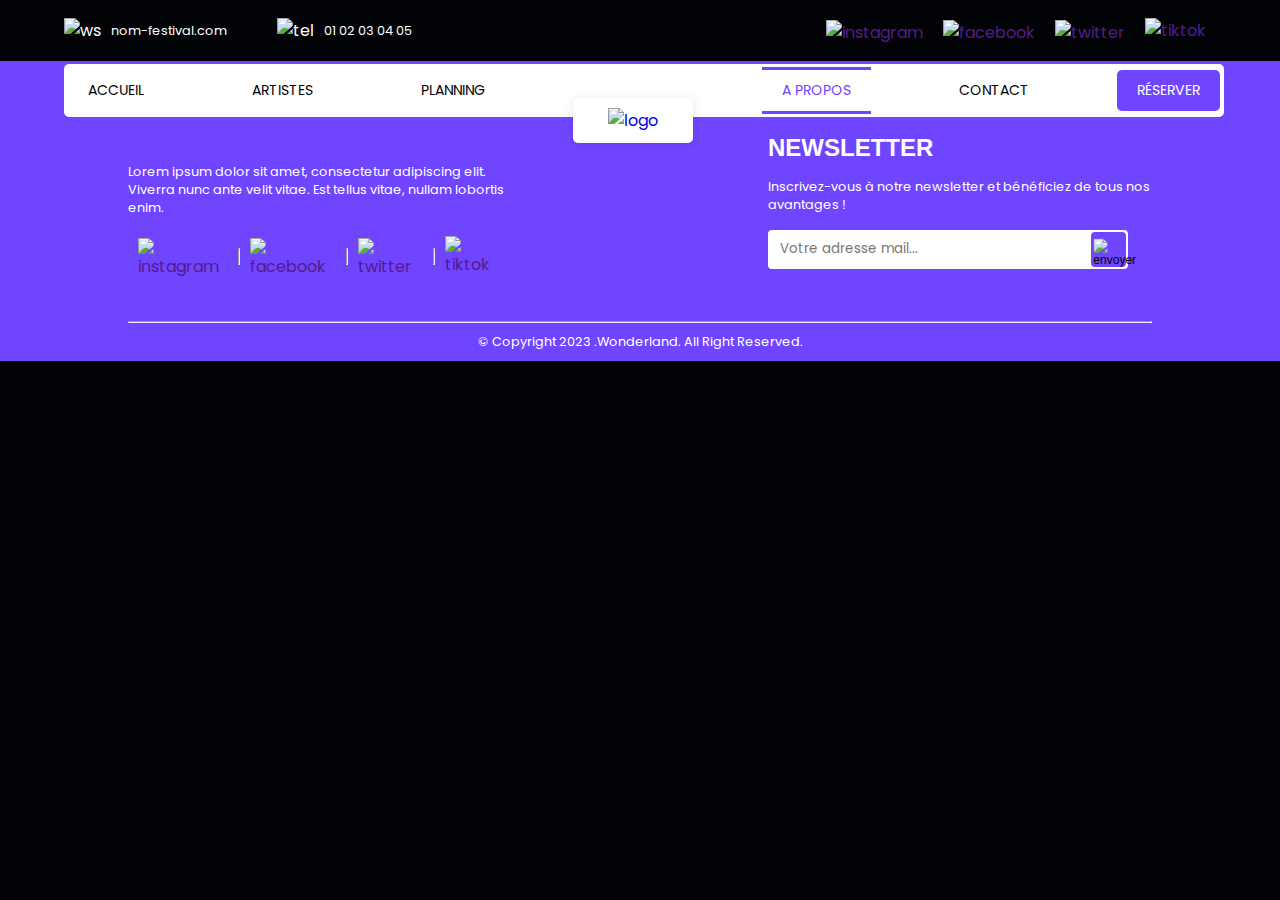
==== a_propos.html @ fb803db6 "all pages created" ====
<!DOCTYPE html>
<html lang="fr">

<head>
    <meta charset="UTF-8">
    <meta http-equiv="X-UA-Compatible" content="IE=edge">
    <meta name="viewport" content="width=device-width, initial-scale=1.0">
    <link rel="icon" href="img/logo_favicon.png">

    <link rel="preconnect" href="https://fonts.googleapis.com">
    <link rel="preconnect" href="https://fonts.gstatic.com" crossorigin>
    <link href="https://fonts.googleapis.com/css2?family=Poppins:ital,wght@0,100;0,200;0,300;0,400;0,500;0,600;0,700;0,800;0,900;1,100;1,200;1,300;1,400;1,500;1,600;1,700;1,800;1,900&display=swap"
        rel="stylesheet">
    <link rel="stylesheet" href="css/global.css">
    <link rel="stylesheet" href="css/a_propos.css">

    <title>WonderLand - Accueil</title>
</head>

<body>
    <div class="nav">
        <input type="checkbox" id="nav-check">
        <div class="nav-top">
            <div class="contactInfos">
                <div class="info">
                    <img src="img/mail-fill.svg" alt="ws">
                    <p>nom-festival.com</p>
                </div>
                <div class="info">
                    <img src="img/phone-fill.svg" alt="tel">
                    <p>01 02 03 04 05</p>
                </div>
            </div>

            <div class="socials">
                <a href=""><img src="img/instagram-fill.svg" alt="instagram"></a>
                <a href=""><img src="img/facebook-fill.svg" alt="facebook"></a>
                <a href=""><img src="img/twitter-fill.svg" alt="twitter"></a>
                <a href="" id="tiktok-link"><img id="tiktok" src="img/tiktok-fill.svg" alt="tiktok"></a>
            </div>
        </div>
        <div class="nav-btn">
            <label for="nav-check">
                <span></span>
                <span></span>
                <span></span>
            </label>
        </div>
        <a href="index.html"><img class="logo-hamburger" src="img/logo_mobile.png" alt="logo"></a>
        <a href="reserver.php"><svg class="icon-reserver" xmlns="http://www.w3.org/2000/svg" width="30" height="30" fill="currentColor" class="bi bi-calendar" viewBox="0 0 16 16"> <path d="M3.5 0a.5.5 0 0 1 .5.5V1h8V.5a.5.5 0 0 1 1 0V1h1a2 2 0 0 1 2 2v11a2 2 0 0 1-2 2H2a2 2 0 0 1-2-2V3a2 2 0 0 1 2-2h1V.5a.5.5 0 0 1 .5-.5zM1 4v10a1 1 0 0 0 1 1h12a1 1 0 0 0 1-1V4H1z"/> </svg></a>

        <div class="nav-bottom">
            <a href="index.html" class="link">ACCUEIL</a>
            <a href="artistes.php" class="link">ARTISTES</a>
            <a href="planning.html" class="link">PLANNING</a>
            <a href="index.html"><img class="logo" src="img/logo_mobile.png" alt="logo"></a>
            <a href="a_propos.html" class="link active">A PROPOS</a>
            <a href="contact.php" class="link">CONTACT</a>
            <a href="reserver.php" class="link" id="reserver">RÉSERVER</a>
        </div>
    </div>







    <footer>
        <div class="informations">
            <div class="text">
                <img class="logo" src="img/logo.png" alt="">
                <p>Lorem ipsum dolor sit amet, consectetur adipiscing elit. Viverra nunc ante velit vitae. Est tellus vitae, nullam lobortis enim.</p>
                <div class="socials">
                    <a href=""><img src="img/instagram-fill.svg" alt="instagram"></a>
                    <hr>
                    <a href=""><img src="img/facebook-fill.svg" alt="facebook"></a>
                    <hr>
                    <a href=""><img src="img/twitter-fill.svg" alt="twitter"></a>
                    <hr>
                    <a href="" id="tiktok-link"><img id="tiktok" src="img/tiktok-fill.svg" alt="tiktok"></a>
                </div>
            </div>
            <div class="newsletter">
                <h2>NEWSLETTER</h2>
                <p>Inscrivez-vous à notre newsletter et bénéficiez de tous nos avantages !</p>
                <form action="#">
                    <input type="text" name="mail" placeholder="Votre adresse mail...">
                    <button type="submit">
                        <img src="img/send.svg" alt="envoyer">
                    </button>
                </form>
            </div>
        </div>
        <div class="copyright">
            <hr>
            <p>&copy Copyright 2023 .Wonderland. All Right Reserved.</p>
        </div>
    </footer>
    <script src="js/script.js"></script>
</body>

</html>
---- css/global.css ----
@font-face {
    font-family: 'Stora';
    src: url('stora/Stora.ttf') format('truetype');
}

* {
    margin: 0;
    padding: 0;
}

a {
    text-decoration: none;
}

body {
    background-color: #020307;
    color: white;
}

.nav {
    font-family: 'Poppins', sans-serif;
    display: flex;
    width: 100%;
    flex-direction: column;
    z-index: 999;
}

.nav .nav-top {
    display: flex;
    justify-content: space-between;
    padding-top: 15px;
    padding-bottom: 15px;
    padding-left: 5%;
    padding-right: 5%;
    transition: all 0.4s;
}

.nav .nav-top .contactInfos {
    display: flex;
    align-items: center;
    gap: 50px;
}

.nav .nav-top .contactInfos .info {
    display: flex;
    align-items: center;
    gap: 10px;
}

.nav .nav-top .contactInfos .info p {
    font-size: 0.8rem;
}

.socials {
    display: flex;
    align-items: center;
}

.socials hr {
    height: 15px;
}

.socials a {
    margin: 0px 10px;
}

.socials a img {
    width: 16px;
    opacity: 1;
    transition: all 0.2s;
    transform: translateY(2px);
}

.socials a img:hover {
    opacity: 0.6;
    transition: all 0.2s;
}

.socials #tiktok-link {
    margin: 5px 10px;
    margin-top: 1px;
}

.socials a #tiktok {
    width: 10.5px;
}

.nav .logo-hamburger{
    display: none;
}
.nav a .icon-reserver{
    display: none;
}
.nav .nav-bottom {
    position: absolute;
    width: 90%;
    display: flex;
    align-items: center;
    justify-content: space-between;
    background-color: white;
    color: #020307;
    padding: 3px 4px;
    border-radius: 5px;
    margin-left: 5%;
    margin-right: 5rem;
    margin-top: 4rem;
    z-index: 999;
}

.nav .nav-bottom .link {
    border-top: 3px solid #fff;
    border-bottom: 3px solid #fff;
    color: #020307;
    padding: 10px 20px;
    font-size: clamp(11px, 1.1vw, 16px);
    transition: all 0.3s;
}

.nav .nav-bottom .link:hover {
    border-top: 3px solid #6F45FF;
    border-bottom: 3px solid #6F45FF;
    color: #6F45FF;
    transition: all 0.3s;
}

.nav .nav-bottom .link.active {
    border-top: 3px solid #6F45FF;
    border-bottom: 3px solid #6F45FF;
    color: #6F45FF;
    transition: all 0.3s;
}

.nav .nav-bottom #reserver {
    color: #fff;
    background-color: #6F45FF;
    border: none;
    border-radius: 5px;
    transition: background-color 0.2s;
}

.nav .nav-bottom #reserver:hover {
    color: #fff;
    background-color: #CC67F6;
    border: none;
    border-radius: 5px;
    transition: background-color 0.2s;
}

.nav .nav-bottom .logo {
    background-color: #fff;
    width: 125px;
    padding: 10px 35px;
    position: relative;
    z-index: 1;
    margin-top: -64px;
    transform: translateY(35px);
    /*border: 4px solid #fff;*/
    border-radius: 5px;
    box-shadow: 0px 1px 10px rgba(0, 0, 0, 0.1);
}

.nav>.nav-btn, .nav>#nav-check {
    display: none;
}

/* Media query pour les petits écrans */
@media screen and (max-width: 1004px) {
    .nav {
        justify-content: center;
    }

    .nav .nav-top {
        display: none;
    }

    .nav .nav-bottom {
        background-color: red;
    }

    .nav>.nav-btn {
        display: inline-block;
        position: absolute;
        left: 0px;
        top: 0px;
        margin-top: 14px;
        padding-right: 1rem;
        z-index: 1000;
    }

    .nav>.nav-btn>label {
        display: inline-block;
        width: 15px;
        height: 15px;
        padding: 13px;
        margin-left: 20px;
    }

    .nav>.nav-btn>label:hover,
    .nav #nav-check:checked~.nav-btn>label {
        background-color: none;
    }

    .nav>.nav-btn>label>span {
        display: block;
        width: 25px;
        height: 7px;
        border-top: 2px solid #fff;
        transition: all 0.3s;
        cursor: pointer;
    }

    .nav>.nav-bottom {
        position: absolute;
        display: flex;
        width: 100%;
        background-color: #fff;
        height: 0px;
        transition: all 0.3s ease-in;
        overflow: hidden;
        top: 0px;
        left: 0px;
        margin: 0;
        padding: 0;
        border: none;
        flex-direction: column;
        justify-content: flex-start;    
    }

    .nav>.nav-bottom .logo{
        display: none;
    }

    .nav>.nav-bottom>.link {
        display: block;
        width: 100%;
        color: #020307;
        font-size: 1rem;
        margin-top: 7vh;
    }

    .nav .logo-hamburger {
        position: absolute;
        display: block;
        width: 11%;
        margin-left: 50%;
        transform: translateX(-50%);
        margin-top: 10px;
        z-index: 1002;
    }

    .nav .icon-reserver{
        position: absolute;
        display: block !important;
        right: 0;
        padding-top: 12px;
        transform: translateX(-50%);
        margin-top: 10px;
        margin-right: 10px;
        z-index: 1002;
        fill: #CC67F6;
    }

    .nav>#nav-check:not(:checked)~.nav-bottom {
        height: 0px;
        text-align: center;
    }
    .nav>#nav-check:checked~.nav-btn {
        position: fixed;
    }
    .nav>#nav-check:checked~.nav-btn span {
        border-top: 2px solid #CC67F6;
        transition: all 0.3s;
    }
    .nav>#nav-check:checked~.nav.icon-reserver {
        fill: #020307 !important;
    }
    .nav>#nav-check:checked~.nav-bottom {
        position: fixed;
        height: calc(100% + 85px);
        overflow-y: auto;
        text-align: center;
        padding-top: 20px;
    }
    
    
}

h1,
h2,
h3 {
    font-family: 'Stora', sans-serif;
}

.highlightRose {
    color: #FFACEE;
}

.highlightVert {
    color: #83FFE2;
}

.button1 {
    position: relative;
    background-color: #6F45FF;
    color: #020307;
    font-weight: 600;
    padding: 10px 40px;
    border-radius: 8px;
    border: 1px solid #6F45FF;
    overflow: hidden;
    transition: all 0.2s;
}

.button1::after {
    content: '';
    position: absolute;
    width: 100%;
    top: -5px;
    right: 0px;
    bottom: 0px;
    left: 4px;
    background-color: transparent;
    border: 1px solid #6F45FF;
    border-radius: 8px;
    z-index: -1;
    transition: all 0.2s;
}

.button1:hover {
    position: relative;
    background-color: #FFACEE;
    color: #020307;
    font-weight: 600;
    border: 1px solid #FFACEE;
    padding: 10px 40px;
    border-radius: 8px;
    overflow: hidden;
    transition: all 0.2s;
}

.button1:hover::after {
    content: '';
    position: absolute;
    top: -1px;
    right: 0px;
    bottom: 0px;
    left: -1px;
    background-color: transparent;
    border: 1px solid #FFACEE;
    border-radius: 8px;
    z-index: -1;
    transition: all 0.2s;
}

.button2 {
    background-color: transparent;
    color: #83FFE2;
    font-weight: 600;
    padding: 10px 40px;
    border-radius: 8px;
    border: 1px solid #83FFE2;
    transition: all 0.3s;
}

.button2:hover {
    background-color: #83FFE2;
    color: #020307;
    font-weight: 600;
    padding: 10px 40px;
    border-radius: 8px;
    border: 1px solid #83FFE2;
    transition: all 0.3s;
}

.button3 {
    position: relative;
    background-color: #CC67F6;
    color: #fff;
    font-size: 0.8rem;
    font-weight: 400;
    padding: 7px 15px;
    border-radius: 0px;
    border: 1px solid #CC67F6;
    overflow: visible;
    transition: all 0.2s;
    z-index: 2;
}

.button3::before {
    content: url(../img/play.svg);
    margin-right: 5px;
}

.button3::after {
    content: '';
    position: absolute;
    width: 100%;
    top: 7px;
    right: 0px;
    bottom: -7px;
    left: 7px;
    background-color: #FFACEE;
    border: 1px solid #FFACEE;
    border-radius: 0px;
    z-index: -1;
    transition: all 0.2s;
}

.button3:hover {
    position: relative;
    background-color: #FFACEE;
    color: #020307;
    font-weight: 400;
    border: 1px solid #FFACEE;
    padding: 7px 15px;
    border-radius: 0px;
    overflow: hidden;
    transition: all 0.2s;
}

.button3:hover::after {
    content: '';
    position: absolute;
    top: -1px;
    right: 0px;
    bottom: 0px;
    left: -1px;
    background-color: transparent;
    border: 1px solid #FFACEE;
    border-radius: 0px;
    transition: all 0.2s;
}

footer {
    background-color: #6F45FF;
    padding-left: 10%;
    padding-right: 10%;
}

footer .informations {
    display: flex;
    align-items: center;
    gap: 25%;
    padding-top: 6%;
    padding-bottom: 4%;
}

footer .informations .text {
    flex: 20%;
}

footer .informations p {
    font-size: 0.8rem;
    margin-top: 1rem;
    margin-bottom: 1rem;
}

footer .informations .logo {
    width: 150px;
}

f footer .socials a {
    margin: 0px 25px;
}

footer .socials #tiktok {
    width: 12px;
}

footer .informations .newsletter {
    flex: 20%;
}

footer .informations .newsletter input[type="text"] {
    width: 90%;
    height: 35px;
    border: 2px solid #fff;
    border-radius: 4px;
    font-family: 'Poppins', sans-serif;
    padding-left: 10px;
}

footer .informations .newsletter button {
    cursor: pointer;
    position: absolute;
    margin-top: 2px;
    margin-left: -37px;
    width: 35px;
    height: 35px;
    background-color: #6F45FF;
    border: none;
    border-radius: 4px;
    transition: all 0.3s;
}

footer .informations .newsletter button:hover {
    background-color: #CC67F6;
    transition: all 0.3s;
}

footer .informations .newsletter button img {
    margin-top: 5px;
    transform: scale(0.9);
}

footer .copyright p {
    font-size: 0.8rem;
    text-align: center;
    padding: 10px;
}
---- css/a_propos.css ----
@font-face {
    font-family: 'Stora';
    src: url('../stora/Stora.ttf') format('truetype');
}
body{
    font-family: 'Poppins', sans-serif;
}
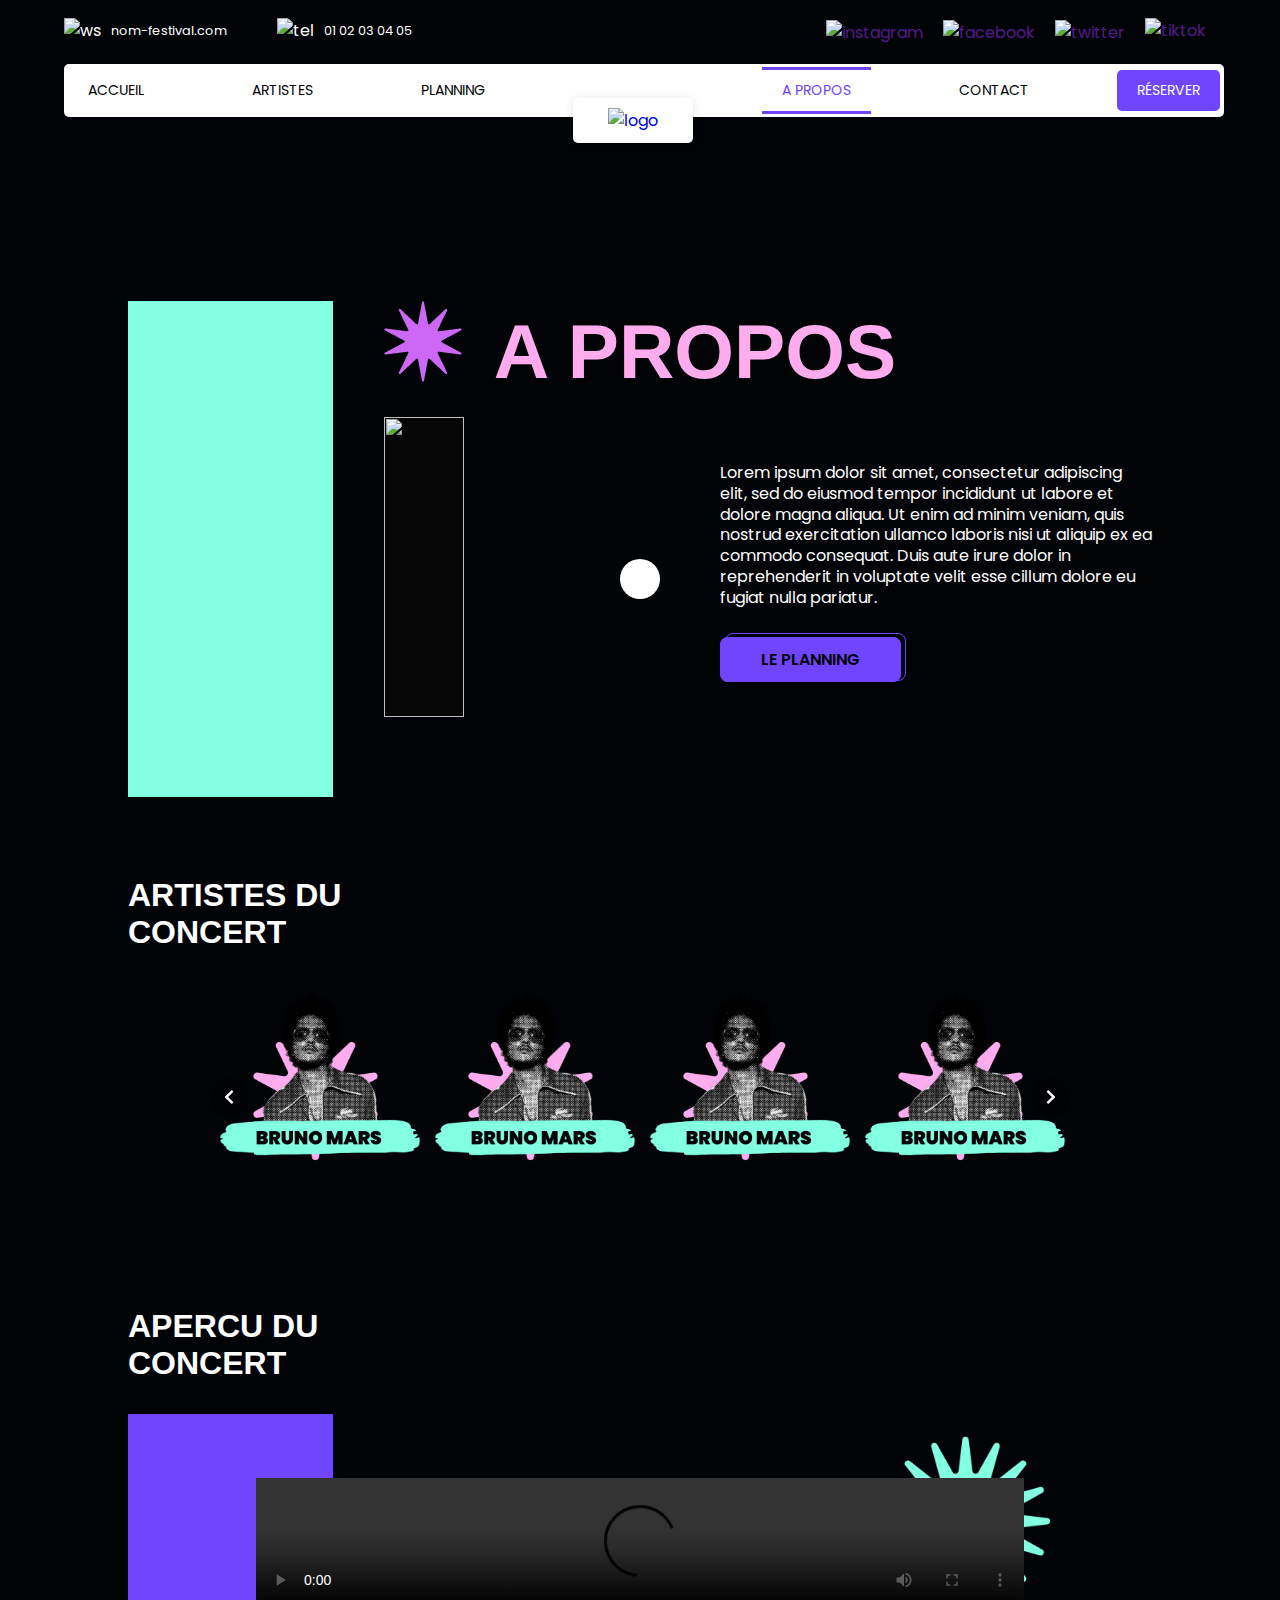
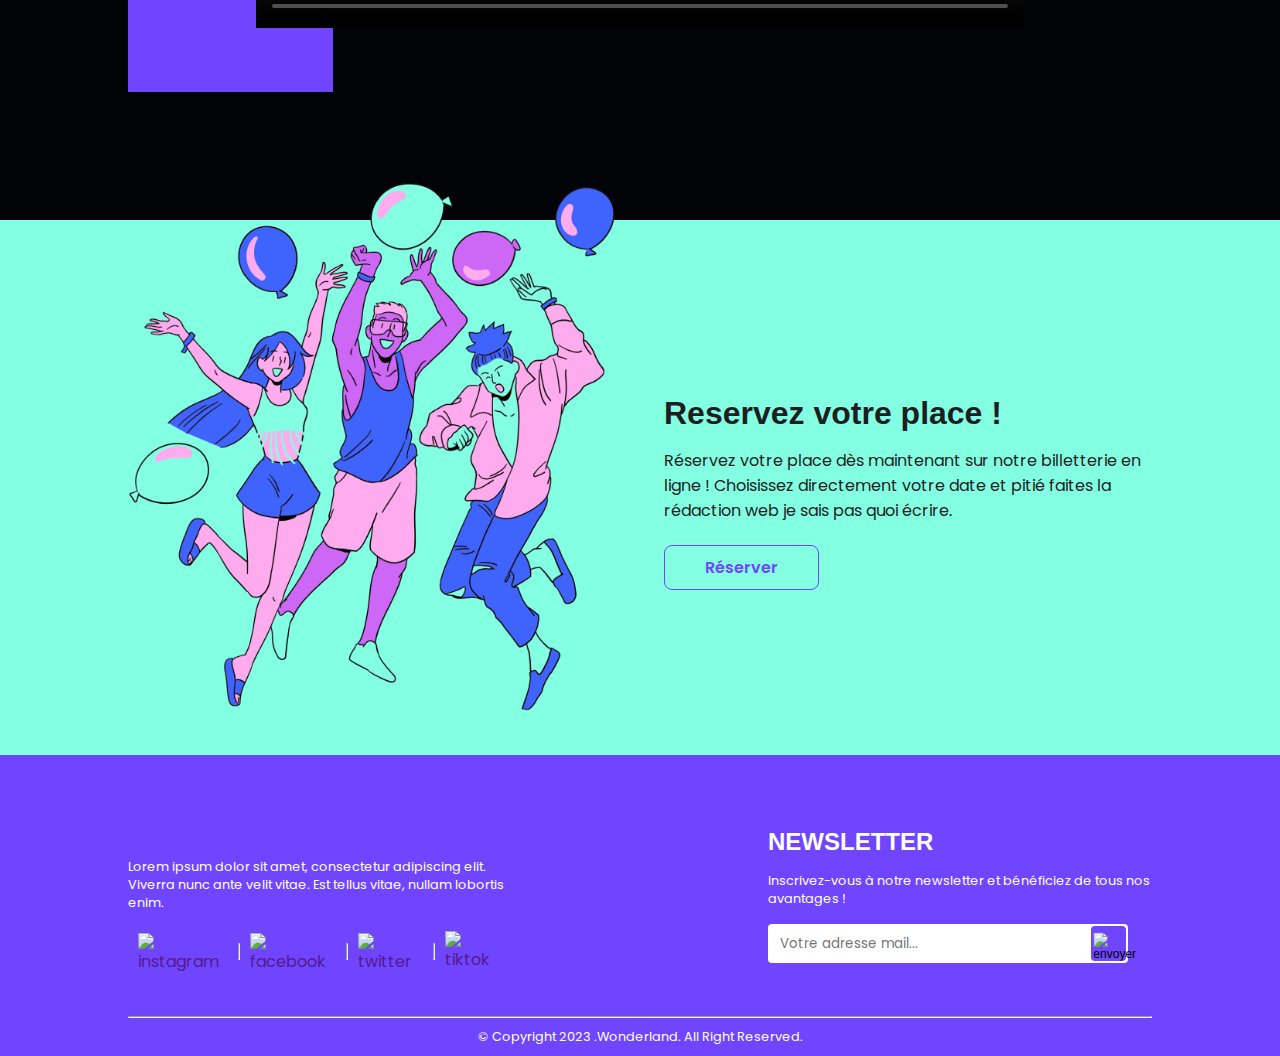
==== commit bfa423d5: "Page a propos" ====
--- a/a_propos.html
+++ b/a_propos.html
@@ -9,7 +9,8 @@
 
     <link rel="preconnect" href="https://fonts.googleapis.com">
     <link rel="preconnect" href="https://fonts.gstatic.com" crossorigin>
-    <link href="https://fonts.googleapis.com/css2?family=Poppins:ital,wght@0,100;0,200;0,300;0,400;0,500;0,600;0,700;0,800;0,900;1,100;1,200;1,300;1,400;1,500;1,600;1,700;1,800;1,900&display=swap"
+    <link
+        href="https://fonts.googleapis.com/css2?family=Poppins:ital,wght@0,100;0,200;0,300;0,400;0,500;0,600;0,700;0,800;0,900;1,100;1,200;1,300;1,400;1,500;1,600;1,700;1,800;1,900&display=swap"
         rel="stylesheet">
     <link rel="stylesheet" href="css/global.css">
     <link rel="stylesheet" href="css/a_propos.css">
@@ -47,7 +48,11 @@
             </label>
         </div>
         <a href="index.html"><img class="logo-hamburger" src="img/logo_mobile.png" alt="logo"></a>
-        <a href="reserver.php"><svg class="icon-reserver" xmlns="http://www.w3.org/2000/svg" width="30" height="30" fill="currentColor" class="bi bi-calendar" viewBox="0 0 16 16"> <path d="M3.5 0a.5.5 0 0 1 .5.5V1h8V.5a.5.5 0 0 1 1 0V1h1a2 2 0 0 1 2 2v11a2 2 0 0 1-2 2H2a2 2 0 0 1-2-2V3a2 2 0 0 1 2-2h1V.5a.5.5 0 0 1 .5-.5zM1 4v10a1 1 0 0 0 1 1h12a1 1 0 0 0 1-1V4H1z"/> </svg></a>
+        <a href="reserver.php"><svg class="icon-reserver" xmlns="http://www.w3.org/2000/svg" width="30" height="30"
+                fill="currentColor" class="bi bi-calendar" viewBox="0 0 16 16">
+                <path
+                    d="M3.5 0a.5.5 0 0 1 .5.5V1h8V.5a.5.5 0 0 1 1 0V1h1a2 2 0 0 1 2 2v11a2 2 0 0 1-2 2H2a2 2 0 0 1-2-2V3a2 2 0 0 1 2-2h1V.5a.5.5 0 0 1 .5-.5zM1 4v10a1 1 0 0 0 1 1h12a1 1 0 0 0 1-1V4H1z" />
+            </svg></a>
 
         <div class="nav-bottom">
             <a href="index.html" class="link">ACCUEIL</a>
@@ -60,9 +65,148 @@
         </div>
     </div>
 
-
-
-
+    <div class="resume">
+        <div class="rectangle"></div>
+        <div class="title">
+            <h1>A PROPOS</h1>
+        </div>
+        <div class="content">
+            <div class="carrousel" style="--object-fit:cover">
+                <div class="slides">
+                    <img src="https://picsum.photos/1920/1080?random=1">
+                    <img src="https://picsum.photos/1920/1080?random=5">
+                    <img src="https://picsum.photos/1920/1080?random=3">
+                    <img src="https://picsum.photos/1920/1080?random=4">
+                </div>
+            </div>
+            <div class="paragraphe">
+                <p>Lorem ipsum dolor sit amet, consectetur adipiscing elit, sed do eiusmod tempor incididunt ut labore
+                    et
+                    dolore magna aliqua. Ut enim ad minim veniam, quis nostrud exercitation ullamco laboris nisi ut
+                    aliquip
+                    ex
+                    ea commodo consequat. Duis aute irure dolor in reprehenderit in voluptate velit esse cillum dolore
+                    eu
+                    fugiat
+                    nulla pariatur.</p>
+                <br><br>
+                <a href="#" class="button1">LE PLANNING</a>
+            </div>
+        </div>
+    </div>
+
+
+    <div class="artistes">
+        <div class="title2">
+            <h1>ARTISTES DU<br>CONCERT</h1>
+        </div>
+
+
+        <div class="va-carrousel-section">
+            <div class="va-whitewrap">
+                <div id="va_container">
+                    <button class="deals-scroll-left deals-paddle">
+                        <svg aria-hidden="true" focusable="false" data-prefix="fas" data-icon="chevron-left"
+                            class="svg-inline--fa fa-chevron-left fa-w-10" role="img" xmlns="http://www.w3.org/2000/svg"
+                            viewBox="0 0 320 512">
+                            <path fill="currentColor"
+                                d="M34.52 239.03L228.87 44.69c9.37-9.37 24.57-9.37 33.94 0l22.67 22.67c9.36 9.36 9.37 24.52.04 33.9L131.49 256l154.02 154.75c9.34 9.38 9.32 24.54-.04 33.9l-22.67 22.67c-9.37 9.37-24.57 9.37-33.94 0L34.52 272.97c-9.37-9.37-9.37-24.57 0-33.94z">
+                            </path>
+                        </svg>
+                    </button>
+
+                    <div class="va-carrousel-flexbox">
+                        <div class="va-card"> <a class="link-plain" target="_blank"> <img class="va-thumbnail"
+                                    src="img/brunomars-carrousel.png">
+                            </a> </div>
+                        <div class="va-card"> <a class="link-plain" target="_blank"> <img class="va-thumbnail"
+                                    src="img/brunomars-carrousel.png">
+                            </a> </div>
+                        <div class="va-card"> <a class="link-plain" target="_blank"> <img class="va-thumbnail"
+                                    src="img/brunomars-carrousel.png">
+                            </a> </div>
+                        <div class="va-card"> <a class="link-plain" target="_blank"> <img class="va-thumbnail"
+                                    src="img/brunomars-carrousel.png">
+                            </a> </div>
+                        <div class="va-card"> <a class="link-plain" target="_blank"> <img class="va-thumbnail"
+                                    src="img/brunomars-carrousel.png">
+                            </a> </div>
+                        <div class="va-card"> <a class="link-plain" target="_blank"> <img class="va-thumbnail"
+                                    src="img/brunomars-carrousel.png">
+                            </a> </div>
+                        <div class="va-card"> <a class="link-plain" target="_blank"> <img class="va-thumbnail"
+                                    src="img/brunomars-carrousel.png">
+                            </a> </div>
+                        <div class="va-card"> <a class="link-plain" target="_blank"> <img class="va-thumbnail"
+                                    src="img/brunomars-carrousel.png">
+                            </a> </div>
+                        <div class="va-card"> <a class="link-plain" target="_blank"> <img class="va-thumbnail"
+                                    src="img/brunomars-carrousel.png">
+                            </a> </div>
+                        <div class="va-card"> <a class="link-plain" target="_blank"> <img class="va-thumbnail"
+                                    src="img/brunomars-carrousel.png">
+                            </a> </div>
+                        <div class="va-card"> <a class="link-plain" target="_blank"> <img class="va-thumbnail"
+                                    src="img/brunomars-carrousel.png">
+                            </a> </div>
+                        <div class="va-card"> <a class="link-plain" target="_blank"> <img class="va-thumbnail"
+                                    src="img/brunomars-carrousel.png">
+                            </a> </div>
+                        <div class="va-card"> <a class="link-plain" target="_blank"> <img class="va-thumbnail"
+                                    src="img/brunomars-carrousel.png">
+                            </a> </div>
+                        <div class="va-card"> <a class="link-plain" target="_blank"> <img class="va-thumbnail"
+                                    src="img/brunomars-carrousel.png">
+                            </a> </div>
+                        <div class="va-card"> <a class="link-plain" target="_blank"> <img class="va-thumbnail"
+                                    src="img/brunomars-carrousel.png">
+                            </a> </div>
+                        <div class="va-card"> <a class="link-plain" target="_blank"> <img class="va-thumbnail"
+                                    src="img/brunomars-carrousel.png">
+                            </a> </div>
+                    </div>
+
+                    <button class="deals-scroll-right deals-paddle">
+                        <svg aria-hidden="true" focusable="false" data-prefix="fas" data-icon="chevron-right"
+                            class="svg-inline--fa fa-chevron-right fa-w-10" role="img"
+                            xmlns="http://www.w3.org/2000/svg" viewBox="0 0 320 512">
+                            <path fill="currentColor"
+                                d="M285.476 272.971L91.132 467.314c-9.373 9.373-24.569 9.373-33.941 0l-22.667-22.667c-9.357-9.357-9.375-24.522-.04-33.901L188.505 256 34.484 101.255c-9.335-9.379-9.317-24.544.04-33.901l22.667-22.667c9.373-9.373 24.569-9.373 33.941 0L285.475 239.03c9.373 9.372 9.373 24.568.001 33.941z">
+                            </path>
+                        </svg>
+                    </button>
+                </div>
+            </div>
+        </div>
+    </div>
+
+
+    <div class="apercu">
+        <div class="title2">
+            <h1>APERCU DU<br>CONCERT</h1>
+        </div>
+        <div class="design-video">
+            <div class="rectangle"></div>
+            <video controls width="500">
+                <source src="img/video/seb.mp4" type="video/mp4">
+                Votre navigateur ne supporte pas la lecture de vidéos.
+              </video>
+        </div>
+    </div>
+
+    <div class="reserver">
+        <div class="design">
+            <img src="img/design_a_propos.png" alt="design">
+        </div>
+        <div class="content">
+            <h1>Reservez votre place !</h1>
+            <p>Réservez votre place dès maintenant sur notre
+                billetterie en ligne ! Choisissez directement
+                votre date et pitié faites la rédaction web je sais
+                pas quoi écrire.</p>
+            <a class="button2" href="reserver.html">Réserver</a>
+        </div>
+    </div>
 
 
 
@@ -70,7 +214,8 @@
         <div class="informations">
             <div class="text">
                 <img class="logo" src="img/logo.png" alt="">
-                <p>Lorem ipsum dolor sit amet, consectetur adipiscing elit. Viverra nunc ante velit vitae. Est tellus vitae, nullam lobortis enim.</p>
+                <p>Lorem ipsum dolor sit amet, consectetur adipiscing elit. Viverra nunc ante velit vitae. Est tellus
+                    vitae, nullam lobortis enim.</p>
                 <div class="socials">
                     <a href=""><img src="img/instagram-fill.svg" alt="instagram"></a>
                     <hr>
--- a/css/global.css
+++ b/css/global.css
@@ -163,7 +163,6 @@
     display: none;
 }
 
-/* Media query pour les petits écrans */
 @media screen and (max-width: 1004px) {
     .nav {
         justify-content: center;
@@ -174,7 +173,7 @@
     }
 
     .nav .nav-bottom {
-        background-color: red;
+        border-radius: 0px;
     }
 
     .nav>.nav-btn {
@@ -241,10 +240,10 @@
     .nav .logo-hamburger {
         position: absolute;
         display: block;
-        width: 11%;
+        width: 15%;
         margin-left: 50%;
         transform: translateX(-50%);
-        margin-top: 10px;
+        margin-top: 15px;
         z-index: 1002;
     }
 
@@ -507,4 +506,20 @@
     font-size: 0.8rem;
     text-align: center;
     padding: 10px;
+}
+
+
+@media (max-width: 568px) {
+    .nav .logo-hamburger {
+        width: 20%;
+    }
+    footer .informations {
+        display: flex;
+        flex-direction: column;
+    }
+
+    footer .informations .newsletter {
+        margin-top: 4rem;
+        margin-bottom: 2rem;
+    }
 }--- a/css/a_propos.css
+++ b/css/a_propos.css
@@ -1,7 +1,682 @@
+@import "https://pro.fontawesome.com/releases/v6.0.0-beta1/css/all.css";
+
 @font-face {
     font-family: 'Stora';
     src: url('../stora/Stora.ttf') format('truetype');
 }
-body{
+
+body {
     font-family: 'Poppins', sans-serif;
+}
+
+.resume {
+    margin-top: 15rem;
+    margin-bottom: 5rem;
+    margin-left: 10%;
+    margin-right: 10%;
+    padding-bottom: 5rem;
+    position: relative;
+}
+
+.resume .rectangle {
+    position: absolute;
+    height: 100%;
+    width: 20%;
+    background-color: #83FFE2;
+    z-index: -1;
+}
+
+.title {
+    display: flex;
+    align-items: center;
+    justify-content: center;
+    color: #FFACEE;
+}
+
+.title::before {
+    content: url(../img/star-purple.png);
+    margin-right: 2rem;
+}
+
+.resume .title {
+    font-size: clamp(36px, 3vw, 50px);
+    line-height: clamp(42px, 5vw, 70px);
+}
+
+.resume .content {
+    display: flex;
+    align-items: center;
+    margin-top: 1rem;
+}
+
+.resume .content .carrousel {
+    flex: 50%;
+    margin-left: 5rem;
+    height: 300px;
+}
+
+.resume .content .paragraphe {
+    flex: 50%;
+    text-align: left;
+    margin-left: 5rem;
+    line-height: 1.3rem;
+}
+
+/* carrousel */
+.carrousel,
+.carrousel * {
+    box-sizing: border-box;
+}
+
+.carrousel {
+    width: 100%;
+    font-size: 1rem;
+    height: 50%;
+    position: relative;
+    display: grid;
+    place-items: center;
+    grid-template-columns: max-content 1fr max-content;
+    grid-template-rows: max-content 1fr max-content;
+    grid-template-areas:
+        ". . f"
+        "l . r"
+        "p b c";
+    border-radius: 0;
+    color: white;
+}
+
+.carrousel:focus {
+    outline: 1px solid currentcolor;
+}
+
+.carrousel.full-view {
+    position: fixed;
+    left: 0;
+    right: 0;
+    top: 0;
+    bottom: 0;
+    z-index: 999;
+    font-size: 1.5rem;
+    --object-fit: contain !important;
+    border-radius: 0;
+    display: none;
+}
+
+.carrousel.hide-controls .control {
+    opacity: 0;
+    pointer-events: 0;
+}
+
+.carrousel .slides {
+    grid-column: 1/-1;
+    grid-row: 1/-1;
+    display: flex;
+    flex-grow: grow;
+    height: 100%;
+    overflow: hidden;
+    border-radius: inherit;
+}
+
+.carrousel>*:not(.slides) {
+    margin: 0.5em;
+}
+
+.carrousel .slides img {
+    --backgroundOverlay: linear-gradient(rgba(0, 0, 0, 0.8), rgba(0, 0, 0, 0.8));
+    flex-shrink: 0;
+    width: 100%;
+    height: 100%;
+    background: #1d1e22;
+    object-fit: var(--object-fit, cover);
+    transition: margin-left 1s ease;
+    background-size: cover;
+    background-position: center center;
+}
+
+.carrousel .icon {
+    text-shadow: 0 0 5px rgba(0, 0, 0, 0.5);
+    cursor: pointer;
+}
+
+.carrousel .arrow-left {
+    grid-area: l;
+    font-size: 1.5em;
+    display: none;
+}
+
+.carrousel .arrow-right {
+    grid-area: r;
+    font-size: 3rem;
+    transform: translate(110%, 50%);
+    color: #6F45FF;
+    background-color: #fff;
+    width: 40px;
+    height: 40px;
+    display: flex;
+    justify-content: center;
+    border-radius: 50%;
+    align-items: center;
+}
+
+.carrousel .full-view-btn {
+    grid-area: f;
+    margin-left: 60px;
+    display: none;
+}
+
+.carrousel .auto-play-btn {
+    grid-area: p;
+    display: none;
+}
+
+.carrousel .controls-hide-btn {
+    grid-area: c;
+    display: none;
+}
+
+.carrousel .bullets {
+    grid-area: b;
+    display: flex;
+    gap: 1.5rem;
+    margin-left: 40px;
+    transform: scale(0.7) translate(150%, 250%);
+}
+
+/* for demo */
+
+.container {
+    display: grid;
+    grid-template-columns: 1fr;
+    grid-auto-rows: 20em;
+    gap: 2em;
+    max-width: 1000px;
+    margin-inline: auto;
+}
+
+@media (min-width: 40rem) {
+    .container {
+        grid-template-columns: repeat(2, 1fr);
+    }
+}
+
+.container>*:first-child {
+    grid-column: 1/-1;
+}
+
+.controls-info {
+    max-width: max-content;
+    display: grid;
+    text-align: left;
+    margin-inline: auto;
+    grid-template-columns: repeat(3, auto);
+}
+
+.controls-info * {
+    padding: 0.25em 0.5em;
+    align-self: center;
+}
+
+.controls-info .title {
+    border-bottom: 1px solid lightgray;
+    font-weight: 600;
+}
+
+.controls-info .icon {
+    display: flex;
+    justify-content: center;
+    border-inline: 1px dashed lightgray;
+}
+
+.controls-info .double {
+    grid-column: span 2;
+    border-left: 1px dashed lightgray;
+}
+
+
+
+.artistes {
+    margin-left: 10%;
+    margin-right: 10%;
+}
+
+.title2 {
+    display: flex;
+    text-align: left;
+    justify-content: left;
+    color: #fff;
+    align-items: center;
+}
+
+.title2::before {
+    content: url(../img/star.svg);
+    transform: scale(0.7);
+    margin-right: 0px;
+    color: #FFACEE;
+}
+
+
+
+
+
+
+/*CARROUSEL 2*/
+.link-plain,
+.link-plain:hover,
+.link-plain:active,
+.link-plain:visited {
+    text-decoration: none;
+}
+
+.link-plain-f,
+.link-plain-f:hover,
+.link-plain-f:active,
+.link-plain-f:focus,
+.link-plain-f:visited {
+    color: initial;
+    text-decoration: none !important;
+}
+
+#va_container {
+    position: relative;
+    max-width: 870px;
+    margin: auto;
+}
+
+.va-thumbnail {
+    border-radius: 5px;
+    border: 0px;
+    max-width: 100%;
+}
+
+
+.va-carrousel-flexbox {
+    display: flex;
+    flex-wrap: nowrap;
+    overflow-x: auto;
+}
+
+.va-carrousel-flexbox .va-card {
+    flex: 0 0 auto;
+    padding-left: 15px;
+    width: 200px;
+}
+
+.va-carrousel-flexbox .va-card:last-child {
+    margin-right: 15px;
+}
+
+.va-carrousel-flexbox .va-card:last-child::after {
+    content: ' ';
+    display: inline-block;
+}
+
+.va-card {
+    width: 100px;
+    cursor: pointer;
+    user-select: none;
+    outline: none;
+}
+
+.va-card:hover {
+    user-select: none;
+    outline: none;
+}
+
+.va-card a {
+    display: block;
+}
+
+@media (min-width: 768px) {
+    .va-card {
+        width: 130px;
+    }
+}
+
+.va-carrousel,
+.va-carrousel-flexbox {
+    -webkit-overflow-scrolling:initial;
+}
+
+.va-carrousel::-webkit-scrollbar,
+.va-carrousel-flexbox::-webkit-scrollbar {
+    background-color: transparent;
+    height: 4px;
+}
+  
+.va-carrousel-flexbox::-webkit-scrollbar-track {
+    background: #fff;
+    border-radius: 2px;
+    height: 6px;
+  }
+  
+  .va-carrousel-flexbox::-webkit-scrollbar-thumb {
+    
+    background-color: #6F45FF; /* color of the scroll thumb */
+    border-radius: 20px; /* roundness of the scroll thumb */
+  }
+
+.va-carrousel-title {
+    display: inline-block;
+
+    color: white;
+    font-weight: 700;
+    padding-bottom: 8px;
+
+    margin-bottom: 18px;
+}
+
+
+
+.va-points {
+    font-size: 12px;
+    font-weight: 700;
+    display: inline-block;
+    color: white;
+}
+
+.deals-paddle {
+    height: 38px;
+    width: 38px;
+    color: white;
+    background-color: #00000089;
+    border-radius: 50%;
+    border: 0px solid;
+    margin: auto;
+    position: absolute;
+
+    display: flex;
+    justify-content: center;
+    align-items: center;
+    cursor: pointer;
+}
+
+.deals-paddle:focus {
+    outline: none;
+}
+
+.deals-paddle:active {
+    border-style: solid;
+    outline: none;
+    user-select: none;
+}
+
+.deals-paddle svg {
+    width: 10px;
+}
+
+@media (min-width: 768px) {
+    .other-game-button {
+        width: 300px;
+    }
+}
+
+.deals-scroll-left {
+    top: 0;
+    left: 5px;
+    bottom: 0;
+}
+
+.deals-scroll-right {
+    top: 0;
+    bottom: 0;
+    right: 5px;
+}
+
+.va-carrousel-section {
+    padding: 0px;
+    position: relative;
+}
+
+@media (min-width: 768px) {
+
+    .va-carrousel-section {
+        padding-left: 15px;
+        padding-right: 15px;
+    }
+}
+
+.va-whitewrap {
+    /*         background-color: white; */
+    padding-top: 15px;
+    margin-top: 15px;
+}
+
+.va-seeall {
+    display: block;
+    font-size: 18px;
+    font-weight: 700;
+    border-top: 1px solid #DDDDDD;
+    text-align: center;
+    padding: 10px;
+}
+
+
+
+
+.apercu{
+    margin-top: 6rem;
+    margin-left: 10%;
+    margin-right: 10%;
+    margin-bottom: 8rem;
+}
+
+.apercu video{
+    display: flex;
+    width: 75%;
+    margin-top: 2rem;
+    margin-left: auto;
+    margin-right: auto;
+    padding-top: 4rem;
+    padding-bottom: 4rem;
+}
+.apercu .design-video::before{
+    content: url(../img/star_green.png);
+    position: absolute;
+    right: 80px;
+    transform: scale(0.8);
+}
+.apercu .design-video{
+    position: relative;
+}
+.apercu .design-video .rectangle{
+    position: absolute;
+    height: 100%;
+    width: 20%;
+    background-color: #6F45FF;
+    z-index: -1;
+}
+
+
+.reserver{
+    display: flex;
+    background-color: #83FFE2;
+    align-items: center;
+    color: #1d1e22;
+    padding-left: 10%;
+    padding-right: 10%;
+}
+
+.reserver .design{
+    flex: 50%;
+}
+.reserver .design img{
+    width: 100%;
+    transform: translateY(-7%);
+}
+
+.reserver .content{
+    flex: 50%;
+    margin-left: 3rem;
+}
+.reserver .content p{
+    margin-top: 1rem;
+    margin-bottom: 2rem;
+}
+.reserver .content .button2{
+    border-color: #6F45FF;
+    color: #6F45FF;
+}
+.reserver .content .button2:hover{
+    border-color: #6F45FF;
+    background-color: #6F45FF;
+    color: #fff;
+}
+
+@media (max-width: 1000px){
+    .resume {
+        position:initial;
+        margin: 0;
+        margin-top: 15rem;
+    }
+    .resume .rectangle {
+        position: absolute;
+        height: 15%;
+        width: 100%;
+        margin: 0;
+        margin-top: 7rem;
+    }
+    
+    .title {
+        margin-bottom: 7rem;
+    }
+    .title::before {
+        content: url(../img/star-purple.png);
+        margin-right: 0rem;
+        position: absolute;
+        z-index: -1;
+        transform: scale(1.7);
+    }
+
+    .resume .content {
+        display: flex;
+        flex-direction: column;
+        text-align: center;
+        padding-left: 10%;
+        padding-right: 10%;
+    }
+    .resume .content .carrousel {
+        margin: 0;
+    }
+    .carrousel .bullets {
+        transform: scale(0.8) translate(25%, 200%);
+    }
+    .resume .content .paragraphe{
+        margin: 0;
+        margin-top: 6rem;
+        margin-bottom: 2rem;
+        text-align: center;
+    }
+
+
+    .apercu{
+        margin-top: 5rem;
+        margin-left: 8%;
+        margin-right: 8%;
+        margin-bottom: 8rem;
+    }
+    .apercu .design-video{
+        position: relative;
+    }
+    .apercu .design-video .rectangle{
+        display: none;
+    }
+    .apercu video{
+        width: 90%;
+        margin-top: 2rem;
+        margin-left: auto;
+        margin-right: auto;
+        padding-top: 0rem;
+        padding-bottom: 0rem;
+    }
+    .apercu .design-video::before{
+        content: url(../img/star_green.png);
+        position: absolute;
+        top: -100px;
+        right: -20px;
+        transform: scale(0.6);
+        z-index: 2;
+    }
+    .apercu .design-video video{
+        box-shadow: #83FFE2 -15px 15px 0px;
+    }
+}
+
+
+@media (max-width: 768px){
+    .resume .title {
+        font-size: clamp(24px, 3vw, 40px);
+        line-height: clamp(42px, 5vw, 70px);
+    }
+
+
+    .reserver {
+        padding-top: 3rem;
+        padding-bottom: 3rem;
+        padding-left: 4%;
+        padding-right: 4%;
+    }
+    .reserver .design{
+        flex: 40%;
+    }
+    .reserver .design img{
+        width: 100%;
+        transform: translateX(0%);
+    }
+    
+    .reserver .content{
+        flex: 60%;
+        margin-left: 1rem;
+    }
+    .reserver .content p{
+        margin-top: 1rem;
+        margin-bottom: 2rem;
+    }
+}
+
+@media (max-width: 478px){
+    .carrousel .bullets {
+        transform: scale(0.7) translate(30%, 200%);
+    }
+
+    .reserver {
+        display: flex;
+        flex-direction: column;
+
+    }
+    .reserver .design{
+        display: flex;
+        flex: 40%;
+        justify-content: center;
+    }
+    .reserver .design img{
+        width: 60%;
+        transform: translateY(-40%);
+    }
+    .reserver .content{
+        transform: translateY(-20%);
+    }
+
+
+    .apercu{
+        margin-top: 5rem;
+        margin-left: 6%;
+        margin-right: 4%;
+        margin-bottom: 8rem;
+    }
+    .apercu video{
+        width: 100%;
+        margin-top: 2rem;
+        margin-left: auto;
+        margin-right: auto;
+        padding-top: 0rem;
+        padding-bottom: 0rem;
+    }
+    .apercu .design-video::before{
+        content: url(../img/star_green.png);
+        position: absolute;
+        top: -100px;
+        right: -70px;
+        transform: scale(0.4);
+        z-index: 2;
+    }
 }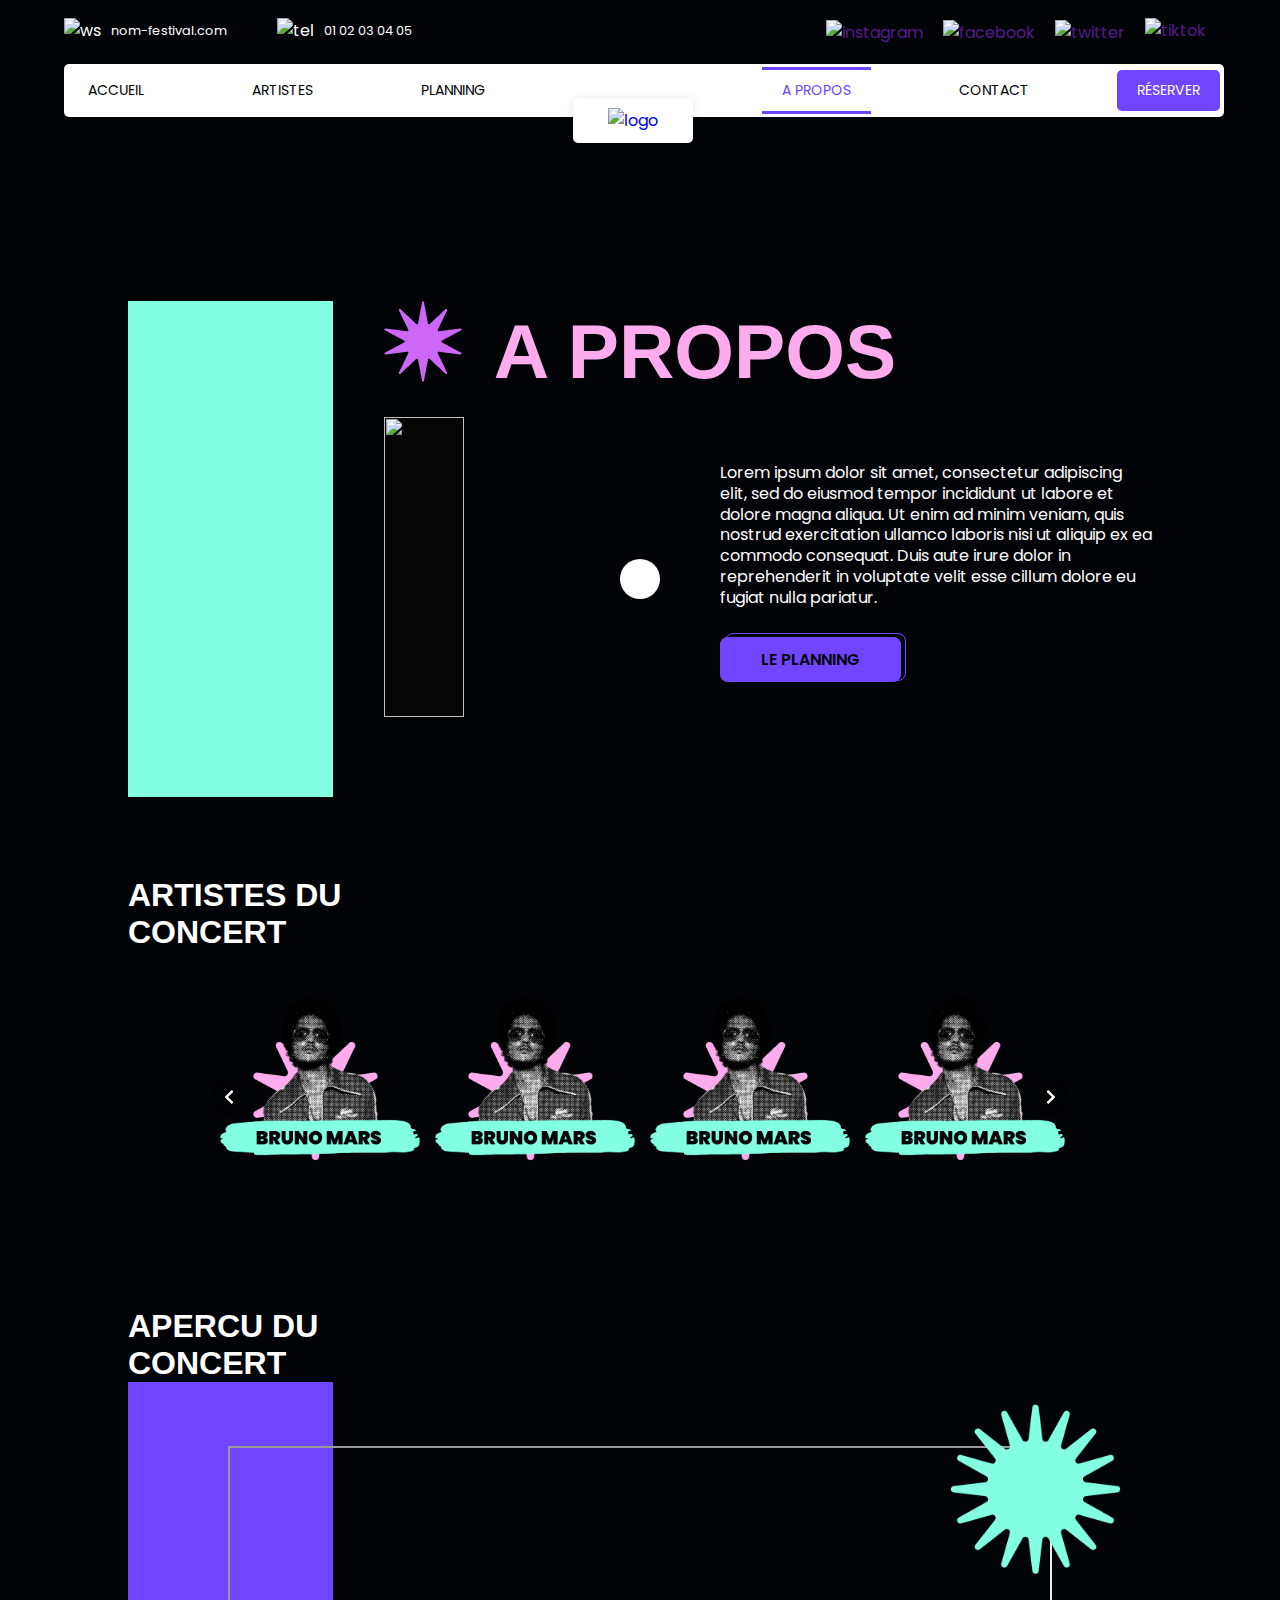
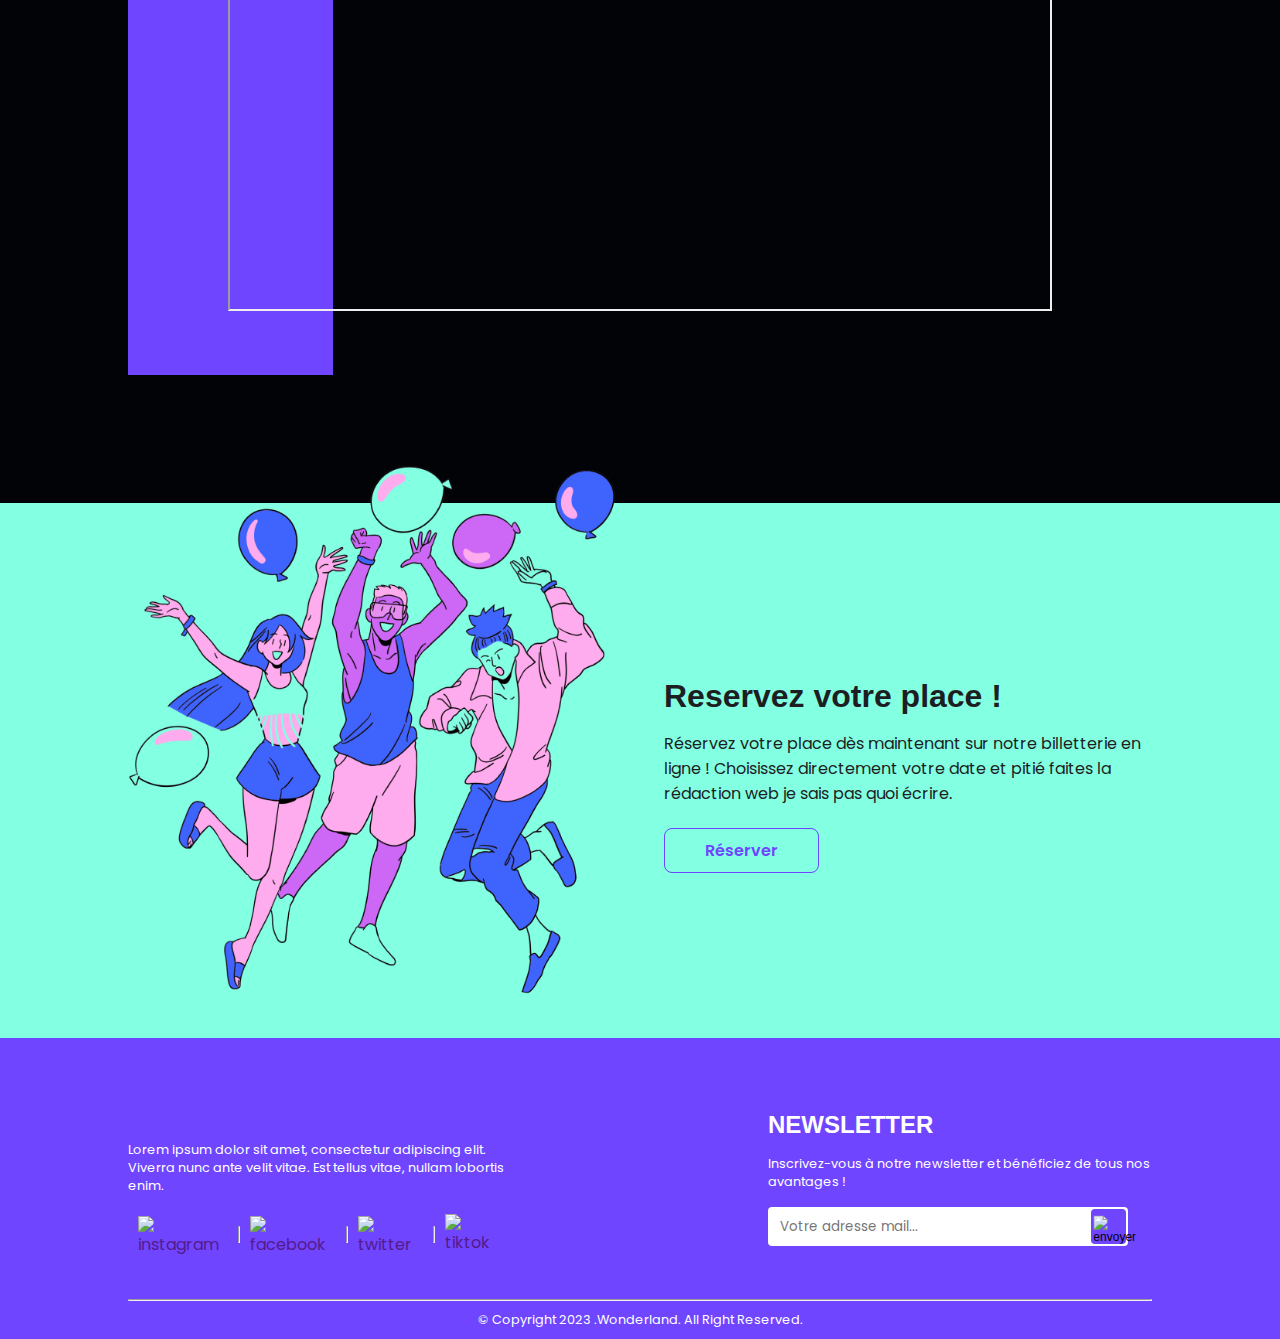
==== commit 2969ecce: "Page contact + responsive" ====
--- a/a_propos.html
+++ b/a_propos.html
@@ -187,10 +187,7 @@
         </div>
         <div class="design-video">
             <div class="rectangle"></div>
-            <video controls width="500">
-                <source src="img/video/seb.mp4" type="video/mp4">
-                Votre navigateur ne supporte pas la lecture de vidéos.
-              </video>
+            <iframe id="video" src="https://www.youtube.com/watch?v=v-HZ6l0Z2f0"></iframe>
         </div>
     </div>
 
--- a/css/a_propos.css
+++ b/css/a_propos.css
@@ -460,19 +460,24 @@
     margin-bottom: 8rem;
 }
 
-.apercu video{
-    display: flex;
-    width: 75%;
-    margin-top: 2rem;
+.apercu .design-video{
+    display: flex;
+    padding-top: 4rem;
+    padding-bottom: 4rem;
+    align-items: center;
+}
+.apercu iframe{
+    display: flex;
+    width: 80%;
+    aspect-ratio: 16/9;
     margin-left: auto;
     margin-right: auto;
-    padding-top: 4rem;
-    padding-bottom: 4rem;
 }
 .apercu .design-video::before{
     content: url(../img/star_green.png);
     position: absolute;
-    right: 80px;
+    top: 0px;
+    right: 10px;
     transform: scale(0.8);
 }
 .apercu .design-video{
@@ -580,23 +585,24 @@
     .apercu .design-video .rectangle{
         display: none;
     }
-    .apercu video{
+    .apercu iframe{
         width: 90%;
         margin-top: 2rem;
+        display: flex;
+        margin-right: auto;
         margin-left: auto;
-        margin-right: auto;
         padding-top: 0rem;
         padding-bottom: 0rem;
     }
     .apercu .design-video::before{
         content: url(../img/star_green.png);
         position: absolute;
-        top: -100px;
-        right: -20px;
+        top: 0px;
+        right: -50px;
         transform: scale(0.6);
         z-index: 2;
     }
-    .apercu .design-video video{
+    .apercu .design-video iframe{
         box-shadow: #83FFE2 -15px 15px 0px;
     }
 }
@@ -674,8 +680,8 @@
     .apercu .design-video::before{
         content: url(../img/star_green.png);
         position: absolute;
-        top: -100px;
-        right: -70px;
+        top: 0px;
+        right: -75px;
         transform: scale(0.4);
         z-index: 2;
     }
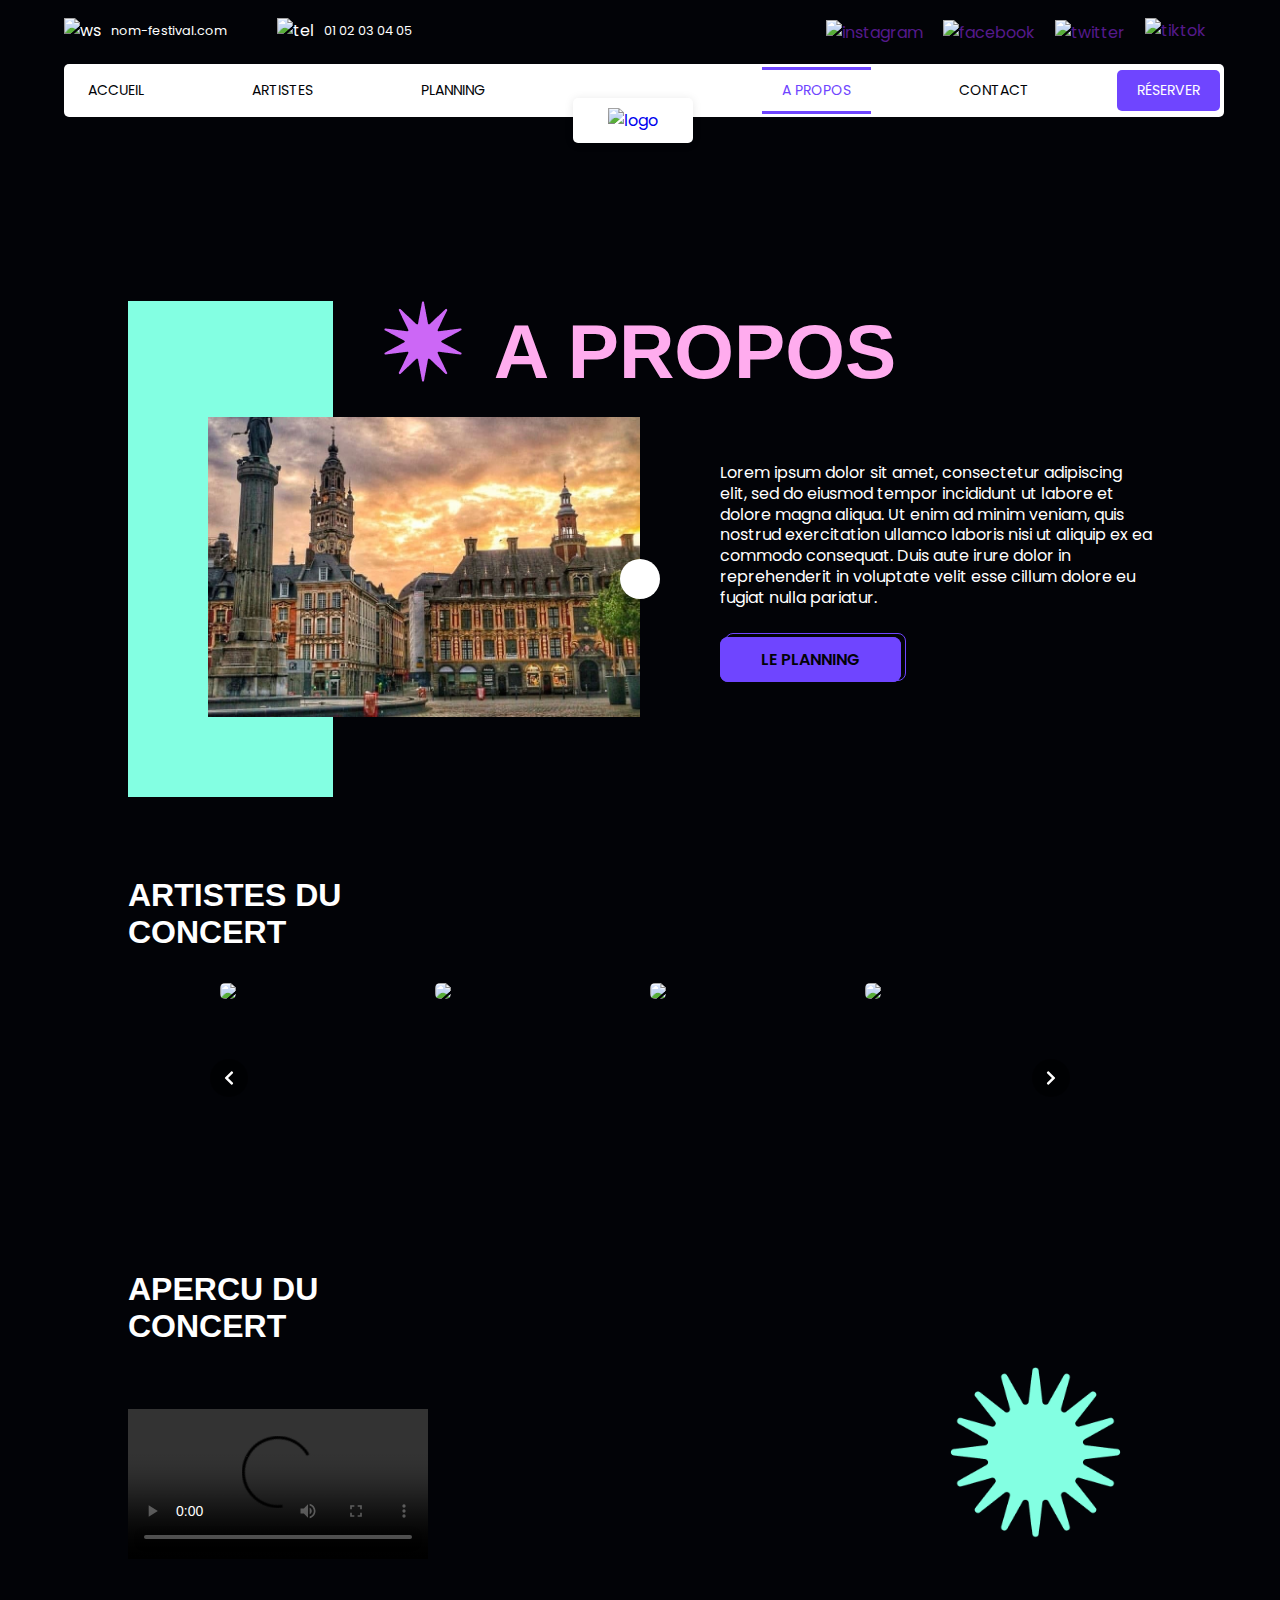
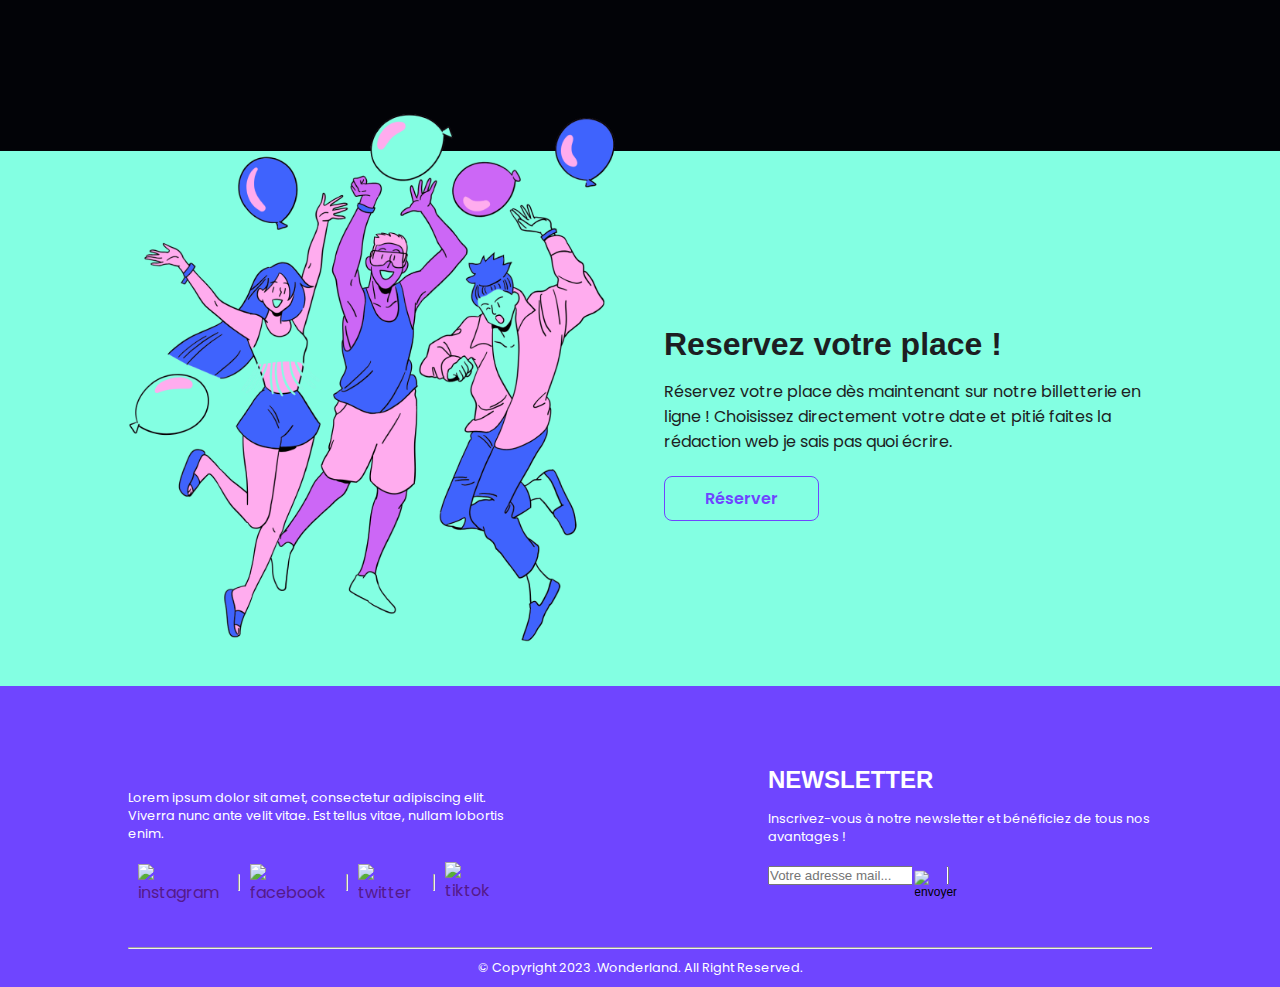
==== commit 4d7fa84e: "site fini" ====
--- a/a_propos.html
+++ b/a_propos.html
@@ -15,7 +15,8 @@
     <link rel="stylesheet" href="css/global.css">
     <link rel="stylesheet" href="css/a_propos.css">
 
-    <title>WonderLand - Accueil</title>
+
+    <title>WonderLand - À Propos</title>
 </head>
 
 <body>
@@ -48,7 +49,7 @@
             </label>
         </div>
         <a href="index.html"><img class="logo-hamburger" src="img/logo_mobile.png" alt="logo"></a>
-        <a href="reserver.php"><svg class="icon-reserver" xmlns="http://www.w3.org/2000/svg" width="30" height="30"
+        <a href="reserver.html"><svg class="icon-reserver" xmlns="http://www.w3.org/2000/svg" width="30" height="30"
                 fill="currentColor" class="bi bi-calendar" viewBox="0 0 16 16">
                 <path
                     d="M3.5 0a.5.5 0 0 1 .5.5V1h8V.5a.5.5 0 0 1 1 0V1h1a2 2 0 0 1 2 2v11a2 2 0 0 1-2 2H2a2 2 0 0 1-2-2V3a2 2 0 0 1 2-2h1V.5a.5.5 0 0 1 .5-.5zM1 4v10a1 1 0 0 0 1 1h12a1 1 0 0 0 1-1V4H1z" />
@@ -56,12 +57,12 @@
 
         <div class="nav-bottom">
             <a href="index.html" class="link">ACCUEIL</a>
-            <a href="artistes.php" class="link">ARTISTES</a>
+            <a href="artistes.html" class="link">ARTISTES</a>
             <a href="planning.html" class="link">PLANNING</a>
             <a href="index.html"><img class="logo" src="img/logo_mobile.png" alt="logo"></a>
             <a href="a_propos.html" class="link active">A PROPOS</a>
-            <a href="contact.php" class="link">CONTACT</a>
-            <a href="reserver.php" class="link" id="reserver">RÉSERVER</a>
+            <a href="contact.html" class="link">CONTACT</a>
+            <a href="reserver.html" class="link" id="reserver">RÉSERVER</a>
         </div>
     </div>
 
@@ -73,10 +74,10 @@
         <div class="content">
             <div class="carrousel" style="--object-fit:cover">
                 <div class="slides">
-                    <img src="https://picsum.photos/1920/1080?random=1">
-                    <img src="https://picsum.photos/1920/1080?random=5">
-                    <img src="https://picsum.photos/1920/1080?random=3">
-                    <img src="https://picsum.photos/1920/1080?random=4">
+                    <img src="img/a-propos1.png">
+                    <img src="img/a-propos2.png">
+                    <img src="img/a-propos3.png">
+                    <img src="img/a-propos4.png">
                 </div>
             </div>
             <div class="paragraphe">
@@ -100,8 +101,6 @@
         <div class="title2">
             <h1>ARTISTES DU<br>CONCERT</h1>
         </div>
-
-
         <div class="va-carrousel-section">
             <div class="va-whitewrap">
                 <div id="va_container">
@@ -117,53 +116,59 @@
 
                     <div class="va-carrousel-flexbox">
                         <div class="va-card"> <a class="link-plain" target="_blank"> <img class="va-thumbnail"
-                                    src="img/brunomars-carrousel.png">
-                            </a> </div>
-                        <div class="va-card"> <a class="link-plain" target="_blank"> <img class="va-thumbnail"
-                                    src="img/brunomars-carrousel.png">
-                            </a> </div>
-                        <div class="va-card"> <a class="link-plain" target="_blank"> <img class="va-thumbnail"
-                                    src="img/brunomars-carrousel.png">
-                            </a> </div>
-                        <div class="va-card"> <a class="link-plain" target="_blank"> <img class="va-thumbnail"
-                                    src="img/brunomars-carrousel.png">
-                            </a> </div>
-                        <div class="va-card"> <a class="link-plain" target="_blank"> <img class="va-thumbnail"
-                                    src="img/brunomars-carrousel.png">
-                            </a> </div>
-                        <div class="va-card"> <a class="link-plain" target="_blank"> <img class="va-thumbnail"
-                                    src="img/brunomars-carrousel.png">
-                            </a> </div>
-                        <div class="va-card"> <a class="link-plain" target="_blank"> <img class="va-thumbnail"
-                                    src="img/brunomars-carrousel.png">
-                            </a> </div>
-                        <div class="va-card"> <a class="link-plain" target="_blank"> <img class="va-thumbnail"
-                                    src="img/brunomars-carrousel.png">
-                            </a> </div>
-                        <div class="va-card"> <a class="link-plain" target="_blank"> <img class="va-thumbnail"
-                                    src="img/brunomars-carrousel.png">
-                            </a> </div>
-                        <div class="va-card"> <a class="link-plain" target="_blank"> <img class="va-thumbnail"
-                                    src="img/brunomars-carrousel.png">
-                            </a> </div>
-                        <div class="va-card"> <a class="link-plain" target="_blank"> <img class="va-thumbnail"
-                                    src="img/brunomars-carrousel.png">
-                            </a> </div>
-                        <div class="va-card"> <a class="link-plain" target="_blank"> <img class="va-thumbnail"
-                                    src="img/brunomars-carrousel.png">
-                            </a> </div>
-                        <div class="va-card"> <a class="link-plain" target="_blank"> <img class="va-thumbnail"
-                                    src="img/brunomars-carrousel.png">
-                            </a> </div>
-                        <div class="va-card"> <a class="link-plain" target="_blank"> <img class="va-thumbnail"
-                                    src="img/brunomars-carrousel.png">
-                            </a> </div>
-                        <div class="va-card"> <a class="link-plain" target="_blank"> <img class="va-thumbnail"
-                                    src="img/brunomars-carrousel.png">
-                            </a> </div>
-                        <div class="va-card"> <a class="link-plain" target="_blank"> <img class="va-thumbnail"
-                                    src="img/brunomars-carrousel.png">
-                            </a> </div>
+                                    src="img/assets-planning/bruno-mars.png">
+                            </a> </div>
+                        <div class="va-card"> <a class="link-plain" target="_blank"> <img class="va-thumbnail"
+                                    src="img/assets-planning/lizzo.png">
+                            </a> </div>
+                        <div class="va-card"> <a class="link-plain" target="_blank"> <img class="va-thumbnail"
+                                    src="img/assets-planning/jain.png">
+                            </a> </div>
+                        <div class="va-card"> <a class="link-plain" target="_blank"> <img class="va-thumbnail"
+                                    src="img/assets-planning/iam.png">
+                            </a> </div>
+                        <div class="va-card"> <a class="link-plain" target="_blank"> <img class="va-thumbnail"
+                                    src="img/assets-planning/47-ter.png">
+                            </a> </div>
+                        <div class="va-card"> <a class="link-plain" target="_blank"> <img class="va-thumbnail"
+                                    src="img/assets-planning/eddy-de-pretto.png">
+                            </a> </div>
+                        <div class="va-card"> <a class="link-plain" target="_blank"> <img class="va-thumbnail"
+                                    src="img/assets-planning/tuxedo.png">
+                            </a> </div>
+                        <div class="va-card"> <a class="link-plain" target="_blank"> <img class="va-thumbnail"
+                                    src="img/assets-planning/caravan-palace.png">
+                            </a> </div>
+                        <div class="va-card"> <a class="link-plain" target="_blank"> <img class="va-thumbnail"
+                                    src="img/assets-planning/leon-bridges.png">
+                            </a> </div>
+                        <div class="va-card"> <a class="link-plain" target="_blank"> <img class="va-thumbnail"
+                                    src="img/assets-planning/francoise-hardy.png">
+                            </a> </div>
+                        <div class="va-card"> <a class="link-plain" target="_blank"> <img class="va-thumbnail"
+                                    src="img/assets-planning/vintage-trouble.png">
+                            </a> </div>
+                        <div class="va-card"> <a class="link-plain" target="_blank"> <img class="va-thumbnail"
+                                    src="img/assets-planning/l-imperatrice.png">
+                            </a> </div>
+                        <div class="va-card"> <a class="link-plain" target="_blank"> <img class="va-thumbnail"
+                                    src="img/assets-planning/odezenne.png">
+                            </a> </div>
+                        <div class="va-card"> <a class="link-plain" target="_blank"> <img class="va-thumbnail"
+                                    src="img/assets-planning/lettuce.png">
+                            </a> </div>
+                        <div class="va-card"> <a class="link-plain" target="_blank"> <img class="va-thumbnail"
+                                    src="img/assets-planning/ben-l-oncle-soul.png">
+                            </a> </div>
+                        <div class="va-card"> <a class="link-plain" target="_blank"> <img class="va-thumbnail"
+                                    src="img/assets-planning/vulfpeck.png">
+                            </a> </div>
+                            <div class="va-card"> <a class="link-plain" target="_blank"> <img class="va-thumbnail"
+                                src="img/assets-planning/l-entourloop.png">
+                        </a> </div>
+                        <div class="va-card"> <a class="link-plain" target="_blank"> <img class="va-thumbnail"
+                            src="img/assets-planning/oxmo-puccino.png">
+                    </a> </div>
                     </div>
 
                     <button class="deals-scroll-right deals-paddle">
@@ -185,10 +190,12 @@
         <div class="title2">
             <h1>APERCU DU<br>CONCERT</h1>
         </div>
-        <div class="design-video">
-            <div class="rectangle"></div>
-            <iframe id="video" src="https://www.youtube.com/watch?v=v-HZ6l0Z2f0"></iframe>
-        </div>
+        <div class="design-video" id="player">
+            <video id="myVideo" controls autoplay>
+                <source src="img/festival.mp4" type="video/mp4">
+                Votre navigateur ne supporte pas la lecture de vidéos au format MP4.
+            </video>
+    </div>
     </div>
 
     <div class="reserver">
@@ -227,7 +234,7 @@
                 <h2>NEWSLETTER</h2>
                 <p>Inscrivez-vous à notre newsletter et bénéficiez de tous nos avantages !</p>
                 <form action="#">
-                    <input type="text" name="mail" placeholder="Votre adresse mail...">
+                    <input type="mail" name="mail" placeholder="Votre adresse mail...">
                     <button type="submit">
                         <img src="img/send.svg" alt="envoyer">
                     </button>
